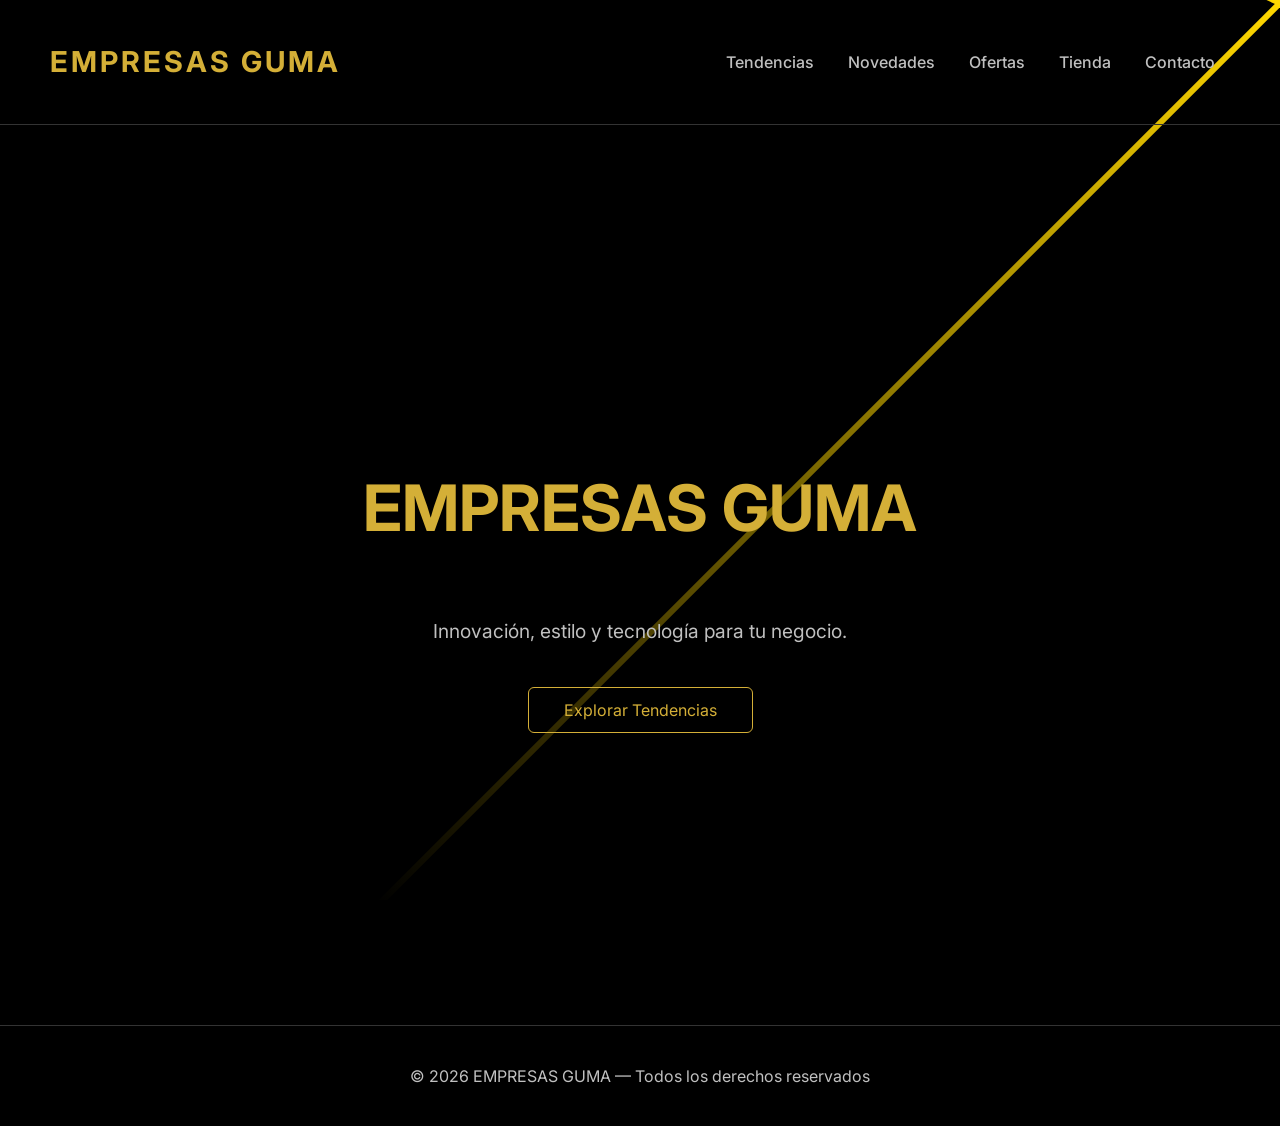
==== index.html @ 2a9b4f1b "Add files via upload" ====
<!DOCTYPE html>
<html lang="es">
<head>
<meta charset="UTF-8">
<meta name="viewport" content="width=device-width, initial-scale=1.0">
<title>EMPRESAS GUMA</title>
<link href="https://fonts.googleapis.com/css2?family=Inter:wght@300;500;700&display=swap" rel="stylesheet">
<link rel="stylesheet" href="style.css">
</head>

<body>

<div class="bg-laser">
    <div class="laser"></div>
    <div class="laser"></div>
    <div class="laser"></div>
</div>

<header>
    <h1>EMPRESAS GUMA</h1>
    <nav>

        <a href="tendencias.html">Tendencias</a>
        <a href="novedades.html">Novedades</a>
        <a href="ofertas.html">Ofertas</a>
        <a href="tienda.html">Tienda</a>
        <a href="contacto.html">Contacto</a>
    </nav>
</header>

<section class="hero">
    <h2>EMPRESAS GUMA</h2>
    <p>Innovación, estilo y tecnología para tu negocio.</p>
    <a class="btn" href="tendencias.html">Explorar Tendencias</a>
</section>

<footer>
    © 2026 EMPRESAS GUMA — Todos los derechos reservados
</footer>

<script src="script.js"></script>
</body>
</html>
---- style.css ----
/* Fondo negro base */
body {
    margin: 0;
    background: #000;
    font-family: 'Inter', sans-serif;
    color: #fff;
}

/* Fondo láser */
.bg-laser {
    position: fixed;
    inset: 0;
    z-index: -1;
    background: #000;
    overflow: hidden;
}

/* Rayos láser dorados */
.laser {
    position: absolute;
    width: 200%;
    height: 6px;
    background: linear-gradient(90deg, transparent, #FFD700, transparent);
    opacity: 1;
    transform: rotate(45deg);
    animation: laserMove 6s linear infinite;
}

.laser:nth-child(2) {
    transform: rotate(-45deg);
    animation-duration: 8s;
}

.laser:nth-child(3) {
    transform: rotate(25deg);
    animation-duration: 10s;
}

/* Animación */
@keyframes laserMove {
    0% { top: -20%; left: -50%; }
    50% { top: 120%; left: 50%; }
    100% { top: -20%; left: -50%; }
}

/* Asegura que el contenido esté encima */
header, section, footer {
    position: relative;
    z-index: 10;
}

/* HEADER */
header {
    padding: 25px 50px;
    display: flex;
    justify-content: space-between;
    align-items: center;
    border-bottom: 1px solid #333;
}

header h1 {
    color: #D4AF37;
    font-size: 1.8rem;
    letter-spacing: 3px;
}

nav a {
    color: #C0C0C0;
    margin: 0 15px;
    text-decoration: none;
    font-weight: 500;
}

/* HERO */
.hero {
    height: 100vh;
    display: flex;
    flex-direction: column;
    justify-content: center;
    align-items: center;
    text-align: center;
}

.hero h2 {
    font-size: 4rem;
    color: #D4AF37;
}

.hero p {
    font-size: 1.2rem;
    color: #C0C0C0;
    max-width: 600px;
}

.btn {
    margin-top: 25px;
    padding: 12px 35px;
    border: 1px solid #D4AF37;
    color: #D4AF37;
    text-decoration: none;
    border-radius: 6px;
    transition: 0.3s;
}

.btn:hover {
    background: #D4AF37;
    color: #000;
}

/* SHOWCASE */
.showcase {
    padding: 80px 50px;
}

.showcase h3 {
    font-size: 2.5rem;
    color: #D4AF37;
    margin-bottom: 40px;
}

.cards {
    display: grid;
    grid-template-columns: repeat(auto-fit, minmax(300px, 1fr));
    gap: 30px;
}

.card {
    background: #111;
    border: 1px solid #333;
    padding: 25px;
    border-radius: 10px;
    transition: 0.3s;
}

.card:hover {
    transform: translateY(-8px);
    box-shadow: 0 0 20px rgba(212,175,55,0.4);
}

/* FOOTER */
footer {
    padding: 40px;
    text-align: center;
    border-top: 1px solid #333;
    color: #C0C0C0;
}

/* FORMULARIO DE CONTACTO */
.contacto {
    padding: 80px 50px;
    text-align: center;
    position: relative;
    z-index: 10;
}

.contacto h2 {
    font-size: 3rem;
    color: #D4AF37;
    margin-bottom: 10px;
}

.contacto p {
    color: #C0C0C0;
    margin-bottom: 40px;
}

.formulario {
    max-width: 600px;
    margin: auto;
    display: flex;
    flex-direction: column;
    gap: 20px;
}

.formulario label {
    text-align: left;
    color: #D4AF37;
    font-weight: 600;
}

.formulario input,
.formulario textarea {
    padding: 12px;
    background: #111;
    border: 1px solid #D4AF37;
    border-radius: 6px;
    color: #fff;
    font-size: 1rem;
}

.formulario textarea {
    height: 150px;
    resize: none;
}

.formulario button {
    padding: 12px;
    background: transparent;
    border: 2px solid #D4AF37;
    color: #D4AF37;
    font-size: 1.2rem;
    border-radius: 8px;
    cursor: pointer;
    transition: 0.3s;
}

.formulario button:hover {
    background: #D4AF37;
    color: #000;
}

.exito {
     
    font-size: 2.5rem;      /* letra grande */
    font-weight: 800;       /* negritas fuertes */
    color: #00ff4c;         /* verde tipo aprobación */
    text-align: center;     /* centrado (opcional) */
    margin: 20px 0;         /* separación */
}
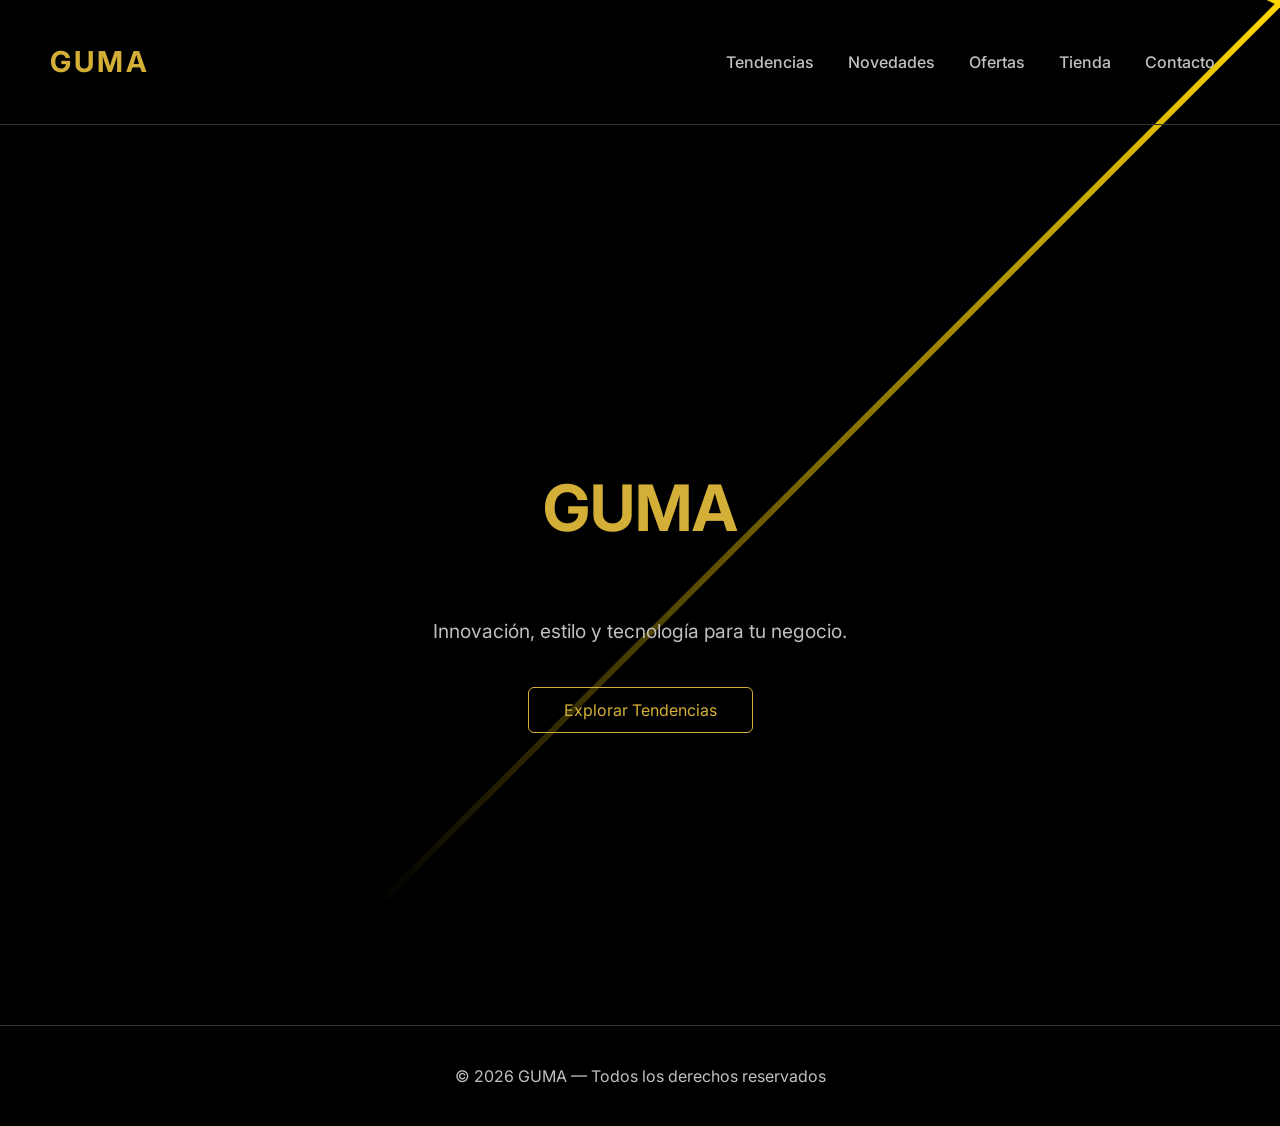
==== commit 13e0763a: "Change title and header from 'EMPRESAS GUMA' to 'GUMA'" ====
--- a/index.html
+++ b/index.html
@@ -3,7 +3,7 @@
 <head>
 <meta charset="UTF-8">
 <meta name="viewport" content="width=device-width, initial-scale=1.0">
-<title>EMPRESAS GUMA</title>
+<title>GUMA</title>
 <link href="https://fonts.googleapis.com/css2?family=Inter:wght@300;500;700&display=swap" rel="stylesheet">
 <link rel="stylesheet" href="style.css">
 </head>
@@ -17,7 +17,7 @@
 </div>
 
 <header>
-    <h1>EMPRESAS GUMA</h1>
+    <h1>GUMA</h1>
     <nav>
 
         <a href="tendencias.html">Tendencias</a>
@@ -29,13 +29,13 @@
 </header>
 
 <section class="hero">
-    <h2>EMPRESAS GUMA</h2>
+    <h2>GUMA</h2>
     <p>Innovación, estilo y tecnología para tu negocio.</p>
     <a class="btn" href="tendencias.html">Explorar Tendencias</a>
 </section>
 
 <footer>
-    © 2026 EMPRESAS GUMA — Todos los derechos reservados
+    © 2026 GUMA — Todos los derechos reservados
 </footer>
 
 <script src="script.js"></script>
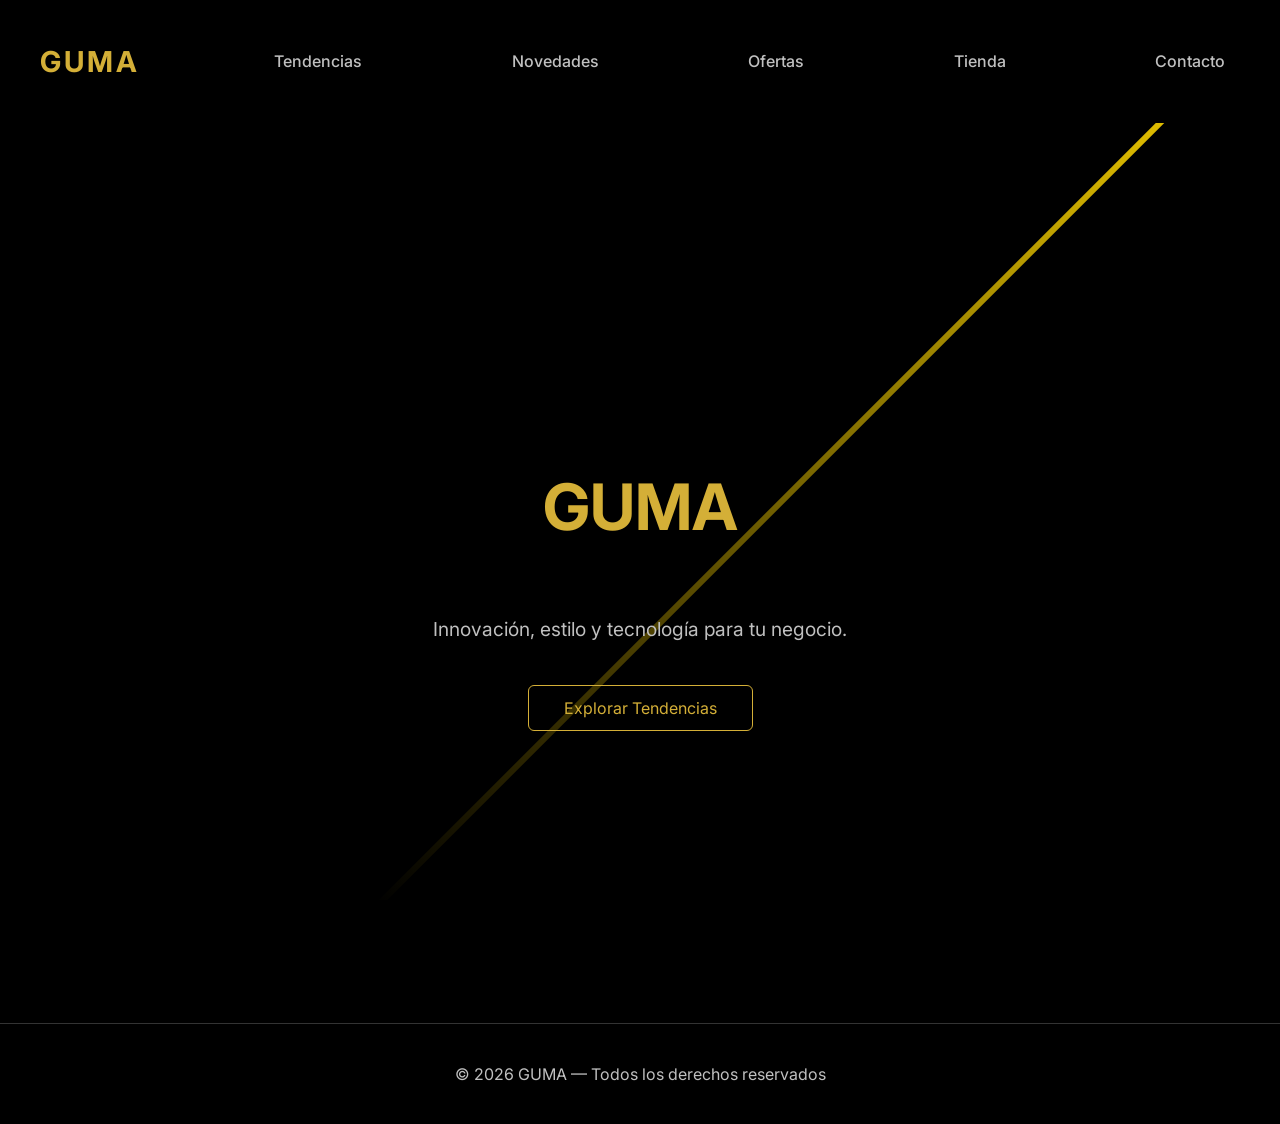
==== commit 56c1ba13: "Fix HTML structure and formatting issues" ====
--- a/index.html
+++ b/index.html
@@ -1,6 +1,11 @@
 <!DOCTYPE html>
 <html lang="es">
 <head>
+    <link rel="icon" type="image/png" href="/favicon-96x96.png" sizes="96x96" />
+<link rel="icon" type="image/svg+xml" href="/favicon.svg" />
+<link rel="shortcut icon" href="/favicon.ico" />
+<link rel="apple-touch-icon" sizes="180x180" href="/apple-touch-icon.png" />
+<link rel="manifest" href="/site.webmanifest" />
 <meta charset="UTF-8">
 <meta name="viewport" content="width=device-width, initial-scale=1.0">
 <title>GUMA</title>
@@ -17,9 +22,9 @@
 </div>
 
 <header>
-    <h1>GUMA</h1>
+   
     <nav>
-
+        <h1>GUMA</h1>
         <a href="tendencias.html">Tendencias</a>
         <a href="novedades.html">Novedades</a>
         <a href="ofertas.html">Ofertas</a>
--- a/style.css
+++ b/style.css
@@ -4,6 +4,15 @@
     background: #000;
     font-family: 'Inter', sans-serif;
     color: #fff;
+}
+
+/* Fondo para página de contacto */
+.contacto-page{
+    background-image: url("fondocontac.jpg");
+    background-size: cover;
+    background-position: center;
+    background-repeat: no-repeat;
+    background-attachment: fixed;
 }
 
 /* Fondo láser */
@@ -51,11 +60,16 @@
 
 /* HEADER */
 header {
-    padding: 25px 50px;
+    background: transparent;
+}
+
+nav{
+    background-color: #000;
+    padding: 20px 40px;
+
     display: flex;
     justify-content: space-between;
     align-items: center;
-    border-bottom: 1px solid #333;
 }
 
 header h1 {
@@ -147,6 +161,7 @@
 
 /* FORMULARIO DE CONTACTO */
 .contacto {
+    min-height: calc(100vh - 120px);
     padding: 80px 50px;
     text-align: center;
     position: relative;
@@ -218,3 +233,31 @@
     margin: 20px 0;         /* separación */
 }
 
+.elegante {
+
+    font-style: italic;
+    font-family: 'Segoe UI', sans-serif;
+    font-size: 16px;
+    font-weight: 400;
+    color: #ffffff;
+    text-align: center;
+    
+}
+
+.boton-2 {
+    background: #ffffff;
+    color: #000000;
+    font-weight: 700;
+    font-size: 16px;
+    padding: 14px 28px;
+    border-radius: 50px;
+    border: 2px solid #ffffff;
+    text-decoration: none;
+    display: inline-block;
+    transition: .3s;
+}
+
+.boton-2:hover {
+    background: transparent;
+    color: #ffffff;
+}
